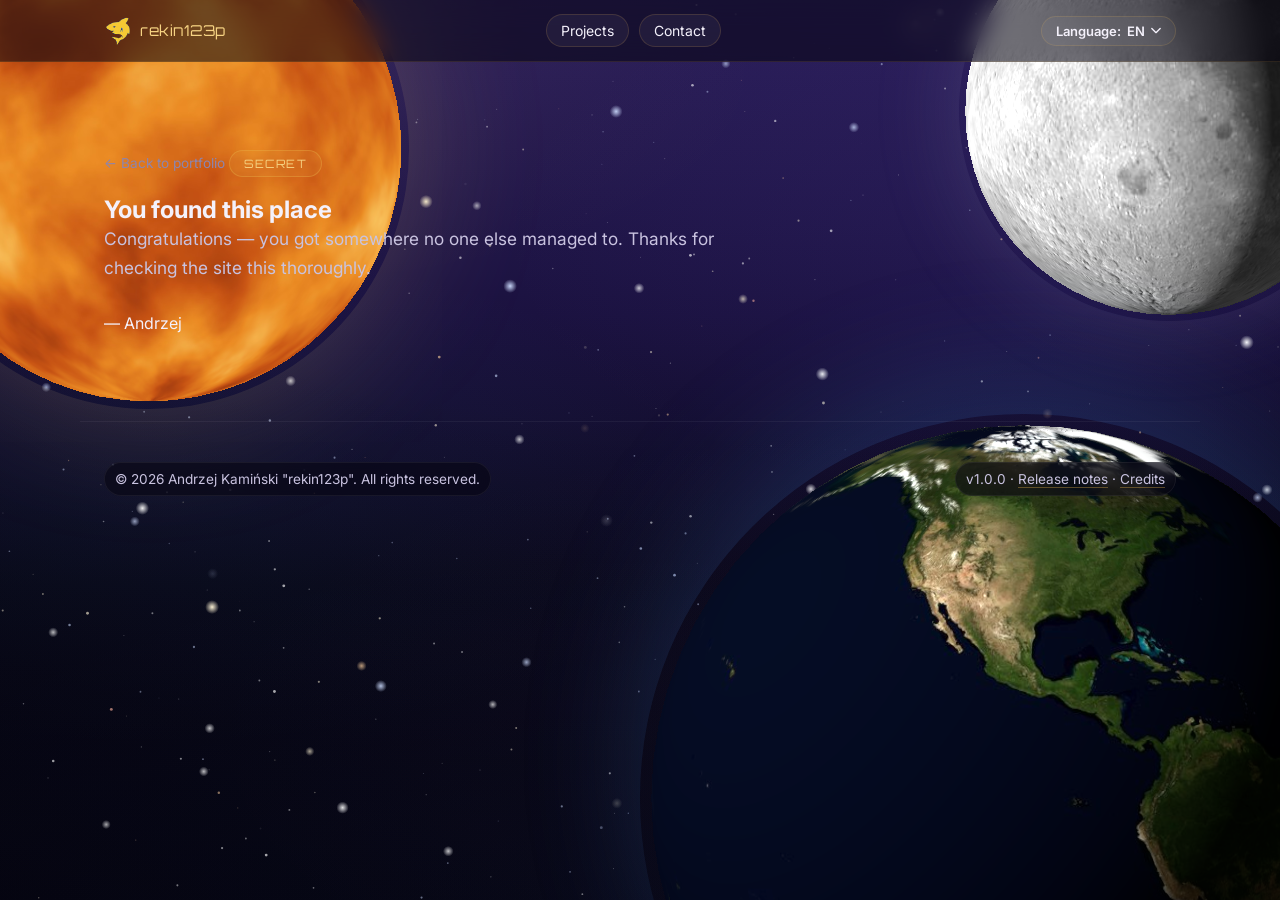
==== abyss.html @ ab38f577 "Initial commit: Portfolio v1.0.0" ====
<!DOCTYPE html>
<html lang="en">
<head>
    <meta charset="UTF-8" />
    <meta name="viewport" content="width=device-width, initial-scale=1" />
    <title>You Found It - Andrzej Kamiński</title>

    <meta name="robots" content="noindex, nofollow" />
    <meta name="theme-color" content="#0b0a1e" />

    <link rel="icon" href="icons/favicon-32.png" sizes="32x32" type="image/png" />
    <link rel="icon" href="icons/favicon-64.png" sizes="64x64" type="image/png" />
    <link rel="apple-touch-icon" href="icons/apple-touch-icon.png" />

    <link rel="preconnect" href="https://fonts.googleapis.com" />
    <link rel="preconnect" href="https://fonts.gstatic.com" crossorigin />
    <link href="https://fonts.googleapis.com/css2?family=Orbitron:wght@500;700;800&family=Rubik:wght@500;700;800&family=Inter:wght@400;500;600;700&display=swap" rel="stylesheet" />

    <link rel="stylesheet" href="css/style.css" />
</head>
<body data-lang="en">

<div class="cosmic-bg" aria-hidden="true">
    <div class="cosmic-nebula"></div>
    <div class="cosmic-vignette"></div>
    <canvas class="cosmic-stars cosmic-stars--far"></canvas>
    <canvas class="cosmic-stars cosmic-stars-twinkle--far"></canvas>
    <canvas class="cosmic-stars cosmic-stars--mid"></canvas>
    <canvas class="cosmic-stars cosmic-stars-twinkle--mid"></canvas>
    <canvas class="cosmic-stars cosmic-stars--near"></canvas>
    <canvas class="cosmic-stars cosmic-stars-twinkle--near"></canvas>
    <div class="cosmic-sun"><div class="cosmic-sun__disc"></div><canvas class="cosmic-sun__webgl"></canvas></div>
    <div class="cosmic-moon"><div class="cosmic-moon__disc"></div><canvas class="cosmic-moon__webgl"></canvas></div>
    <div class="cosmic-earth"><div class="cosmic-earth__disc"></div><canvas class="cosmic-earth__webgl"></canvas></div>
</div>

<header>
    <nav>
        <a href="index.html" class="brand"><img class="brand-icon" src="icons/brand-logo.png" alt="">rekin123p</a>
        <ul class="nav-links">
            <li><a href="index.html#projects" data-i18n="nav.projects">Projects</a></li>
            <li><a href="index.html#contact" data-i18n="nav.contact">Contact</a></li>
        </ul>
        <div class="lang-switch">
            <button id="langToggle" type="button" aria-haspopup="listbox" aria-expanded="false">
                <span data-i18n="nav.langLabel">Language:</span>
                <span id="langCurrent">EN</span>
                <svg class="lang-switch__caret" viewBox="0 0 12 8" aria-hidden="true">
                    <path d="M1 1l5 5 5-5" fill="none" stroke="currentColor" stroke-width="1.6" stroke-linecap="round" stroke-linejoin="round" />
                </svg>
            </button>
            <ul id="langMenu" class="lang-switch__menu" role="listbox" hidden></ul>
        </div>
    </nav>
</header>

<main>
    <section id="secret">
        <a href="index.html" class="back-link" data-i18n="secret.backLink">← Back to portfolio</a>

        <span class="section-tag" data-i18n="secret.tag">Secret</span>
        <h1 data-i18n="secret.heading">You found this place</h1>
        <p class="lede" data-i18n="secret.message">Congratulations — you got somewhere no one else managed to. Thanks for checking the site this thoroughly.</p>
        <p data-i18n="secret.signature">— Andrzej</p>
    </section>
</main>

<footer>
    <div class="footer-inner">
        <p>
            © <span id="year">2026</span> Andrzej Kamiński "rekin123p".
            <span data-i18n="footer.rights">All rights reserved.</span>
        </p>
        <p>
            <span class="footer-version">v1.0.0</span>
            ·
            <a href="changelog.html?project=site" data-i18n="footer.siteChangelog">Release notes</a>
            ·
            <a href="credits.html" data-i18n="footer.credits">Credits</a>
        </p>
    </div>
</footer>

<script src="js/app.js"></script>
<script type="module" src="js/cosmic-webgl.js"></script>
</body>
</html>
---- css/style.css ----
:root {
    --bg-0: #060512;
    --bg-1: #0b0a1e;
    --bg-2: #1b1240;
    --bg-3: #2c1f5c;

    --gold: #e8b64c;
    --gold-bright: #f6d383;
    --gold-dim: rgba(232, 182, 76, 0.35);

    --text-0: #f4f1fb;
    --text-1: #c9c3e0;
    --text-2: #8d85ad;

    --card-bg: rgba(255, 255, 255, 0.04);
    --card-border: rgba(232, 182, 76, 0.16);
    --card-border-hover: rgba(232, 182, 76, 0.45);

    --font-head: "Orbitron", "Rubik", sans-serif;
    --font-body: "Inter", -apple-system, BlinkMacSystemFont, "Segoe UI", sans-serif;

    color-scheme: dark;
}

* {
    box-sizing: border-box;
    margin: 0;
    padding: 0;
}

html {
    scroll-behavior: smooth;
}

body {
    position: relative;
    font-family: var(--font-body);
    color: var(--text-0);
    min-height: 100vh;
    -webkit-font-smoothing: antialiased;
    background: linear-gradient(180deg, var(--bg-3) 0%, var(--bg-2) 35%, var(--bg-1) 65%, var(--bg-0) 100%);
}

/* =========================================================
   Cosmic background (sun / moon / stars / earth)
   Full-page-height layer, positioned behind all content.
   ========================================================= */

.cosmic-bg {
    position: absolute;
    top: 0;
    left: 0;
    right: 0;
    bottom: 0;
    z-index: -1;
    overflow: hidden;
    pointer-events: none;
}

/* Nebula — soft, low-opacity colour washes behind the stars. Breaks up the
   flat two-tone gradient with a bit of depth/richness, loosely tied to the
   nearby bodies (a warm wash near the sun's corner, cool blue near earth). */
.cosmic-nebula {
    position: absolute;
    top: 0;
    left: 0;
    width: 100%;
    height: 100%;
    background-image: radial-gradient(
        ellipse 60% 35% at 18% 8%,
        rgba(232, 182, 76, 0.05),
        transparent 70%
    ), radial-gradient(ellipse 70% 45% at 88% 26%, rgba(94, 74, 200, 0.1), transparent 70%),
    radial-gradient(ellipse 65% 40% at 12% 55%, rgba(56, 140, 168, 0.07), transparent 70%),
    radial-gradient(ellipse 80% 50% at 72% 82%, rgba(150, 70, 150, 0.06), transparent 70%),
    radial-gradient(ellipse 90% 55% at 50% 100%, rgba(60, 100, 200, 0.08), transparent 70%);
}

/* Vignette — very subtle darkening toward the far edges, so the space
   around the lit corners/content reads as endless dark rather than a flat
   painted backdrop. */
.cosmic-vignette {
    position: absolute;
    top: 0;
    left: 0;
    width: 100%;
    height: 100%;
    background: radial-gradient(
        ellipse 90% 70% at 50% 15%,
        transparent 45%,
        rgba(2, 2, 10, 0.4) 100%
    );
}

/* Sun — peeks from the top-left corner of the whole page. Outer element
   handles position/size/glow + a slow float; the inner disc carries the
   texture and rotates on its own (so the two motions don't fight over the
   same `transform`). */
.cosmic-sun {
    position: absolute;
    --d: clamp(260px, 42vw, 520px);
    top: calc(var(--d) * -0.214);
    left: calc(var(--d) * -0.214);
    width: var(--d);
    height: var(--d);
    border-radius: 50%;
    box-shadow: 0 0 140px rgba(246, 211, 131, 0.22);
    animation: cosmic-float 7s ease-in-out infinite,
    sun-pulse 5s ease-in-out infinite;
    will-change: transform;
}

.cosmic-sun__disc {
    position: absolute;
    inset: 0;
    border-radius: 50%;
    background-image: url("../data/images/sun.png");
    background-size: cover;
    background-position: center;
}

.cosmic-sun__webgl {
    position: absolute;
    inset: 0;
    width: 100%;
    height: 100%;
    border-radius: 50%;
    display: none;
}

/* Moon — peeks from the top-right corner, plae * faint craters */
.cosmic-moon {
    position: absolute;
    --d: clamp(200px, 34vw, 420px);
    top: calc(var(--d) * -0.235);
    right: calc(var(--d) * -0.235);
    width: var(--d);
    height: var(--d);
    border-radius: 50%;
    box-shadow: 0 0 90px rgba(200, 200, 230, 0.15);
    animation: cosmic-float 9s ease-in-out infinite -2s;
    will-change: transform;
}

.cosmic-moon__disc {
    position: absolute;
    inset: 0;
    border-radius: 50%;
    background-image: url("../data/images/moon.png");
    background-size: cover;
    background-position: center;
}

.cosmic-moon__webgl {
    position: absolute;
    inset: 0;
    width: 100%;
    height: 100%;
    border-radius: 50%;
    display: none;
}

/* Earth — peeks from the very bottom of the whole page */
.cosmic-earth {
    position: absolute;
    --d: clamp(340px, 60vw, 780px);
    bottom: calc(var(--d) * -0.367);
    left: 50%;
    width: var(--d);
    height: var(--d);
    border-radius: 50%;
    box-shadow: 0 -40px 120px rgba(70, 130, 220, 0.22);
    animation: earth-float 8s ease-in-out infinite -3s;
    will-change: transform;
}

.cosmic-earth__disc {
    position: absolute;
    inset: 0;
    border-radius: 50%;
    background-image: url("../data/images/earth.png");
    background-size: cover;
    background-position: center;
}

.cosmic-earth__webgl {
    position: absolute;
    inset: 0;
    width: 100%;
    height: 100%;
    border-radius: 50%;
    display: none;
}

/* Real 3D rendering (js/cosmic-webgl.js) — added once WebGL is confirmed
   working, so the sphere gets a live, correctly-lit rotation instead of a
   flat spinning photo.  Falls back to the __disc images above whenever
   WebGL isn't available, fails to init, or loses its context later. */
html.cosmic-webgl-active .cosmic-sun__webgl,
html.cosmic-webgl-active .cosmic-moon__webgl,
html.cosmic-webgl-active .cosmic-earth__webgl {
    display: block;
}

html.cosmic-webgl-active .cosmic-sun__disc,
html.cosmic-webgl-active .cosmic-moon__disc,
html.cosmic-webgl-active .cosmic-earth__disc {
    display: none;
}

/* Shared idle-motion keyframes for the three bodies. Rotation is slow
   enough (minutes per revolution) that the baked-in lighting direction
   never visibly drifts out of sync during a normal visit. */
@keyframes cosmic-float {
    0%,
    100% {
        transform: translateY(0);
    }
    50% {
        transform: translateY(-9px);
    }
}

@keyframes earth-float {
    0%,
    100% {
        transform: translateX(-50%) translateY(0);
    }
    50% {
        transform: translateX(-50%) translateY(-11px);
    }
}

@keyframes cosmic-spin {
    from {
        transform: rotate(0deg);
    }
    to {
        transform: rotate(360deg);
    }
}

@keyframes sun-pulse {
    0%,
    100% {
        box-shadow: 0 0 140px rgba(246, 211, 131, 0.22);
    }
    50% {
        box-shadow: 0 0 170px rgba(246, 211, 131, 0.32);
    }
}

/* Stars — three parallax depth layers, each split into a static canvas
   (drawn once, most of the stars) and a twinkle canvas (the small animated
   subset, redrawn on an interval) so the recurring redraw only ever
   touches the few stars that actually change. Sizing/position: full page
   height, same as .cosmic-bg itself. Drawn/managed by js/app.js. */
.cosmic-stars {
    position: absolute;
    top: 0;
    left: 0;
    width: 100%;
    height: 100%;
    display: block;
    will-change: transform;
}

/* Where supported, the scroll-position transform itself runs natively on
   the compositor (no JS involved per frame at all) via a scroll-linked
   CSS animation — js/app.js only computes the --parallax-end endpoint.
   Browsers without support keep the JS/rAF fallback in app.js instead. */
@supports (animation-timeline: scroll()) {
    .cosmic-stars {
        animation-name: star-parallax;
        animation-timeline: scroll(root block);
        animation-fill-mode:both;
        animation-timing-function: linear;
    }

    @keyframes star-parallax {
        from {
            transform: translateY(0);
        }
        to {
            transform: translateY(var(--parallax-end, 0px));
        }
    }
}

/* Browsers without native scroll-linked animations use the JS/rAF fallback
   in app.js instead (see CSS_PARALLAX_SUPPORTED there). That fallback needs
   `position: fixed` here so it can move these canvases with one full,
   self-contained transform per frame (see updateStarParallax()) instead of
   layering a JS-computed delta on top of the browser's own native scroll —
   mixing those two was the cause of the one-frame "seam" on old Firefox,
   since the native part moved instantly with scroll while the JS part
   lagged by up to a frame behind it. */
@supports not (animation-timeline: scroll()) {
    .cosmic-stars {
        position: fixed;
    }
}

a {
    color: inherit;
    text-decoration: none;
}

img {
    max-width: 100%;
    display: block;
}

/* Header / nav */

header {
    position: sticky;
    top: 0;
    z-index: 50;
    backdrop-filter: blur(14px);
    background: rgba(6, 5, 18, 0.55);
    border-bottom: 1px solid rgba(232, 182, 76, 0.12);
}

header nav {
    display: flex;
    align-items: center;
    justify-content: space-between;
    gap: 20px;
    max-width: 1120px;
    margin: 0 auto;
    padding: 14px 24px;
    flex-wrap: wrap;
}

.brand {
    display: flex;
    align-items: center;
    gap: 8px;
    font-family: var(--font-head);
    font-size: 15px;
    letter-spacing: 0.5px;
    color: var(--gold-bright);
}

.brand-icon {
    width: 28px;
    height: 28px;
    border-radius: 8px;
    object-fit: cover;
    flex-shrink: 0;
}

.nav-links {
    display: flex;
    gap: 10px;
    list-style: none;
    font-size: 14px;
}

.nav-links a {
    display: inline-block;
    padding: 7px 14px;
    border-radius: 999px;
    color: var(--text-0);
    background: rgba(255, 255, 255, 0.05);
    border: 1px solid var(--card-border);
    transition: color 0.2s, border-color 0.2s, background 0.2s;
}
.nav-links a:hover {
    color: var(--gold-bright);
    border-color: var(--card-border-hover);
    background: rgba(255, 255, 255, 0.08);
}

.lang-switch {
    position: relative;
}

#langToggle {
    display: inline-flex;
    align-items: center;
    gap: 6px;
    background: rgba(255, 255, 255, 0.04);
    border: 1px solid var(--card-border);
    color: var(--text-0);
    border-radius: 999px;
    padding: 6px 14px;
    font-family: var(--font-body);
    font-size: 13px;
    font-weight: 600;
    cursor: pointer;
    transition: border-color 0.2s, color 0.2s, background 0.2s;
}
#langToggle:hover {
    border-color: var(--card-border-hover);
    color: var(--gold-bright);
    background: rgba(255, 255, 255, 0.06);
}

.lang-switch__caret {
    width: 10px;
    height: 10px;
    transition: transform 0.15s ease;
}

#langToggle[aria-expanded="true"] .lang-switch__caret {
    transform: rotate(180deg);
}

.lang-switch__menu {
    position: absolute;
    top: calc(100% + 8px);
    right: 0;
    min-width: 140px;
    list-style: none;
    background: var(--bg-1);
    border: 1px solid var(--card-border);
    border-radius: 12px;
    padding: 6px;
    box-shadow: 0 12px 30px rgba(2, 2, 10, 0.45);
    z-index: 60;
}

.lang-switch__menu button {
    display: block;
    width: 100%;
    text-align: left;
    background: none;
    border: none;
    color: var(--text-1);
    font-family: var(--font-body);
    font-size: 13px;
    padding: 8px 10px;
    border-radius: 8px;
    cursor: pointer;
    transition: background 0.15s, color 0.15s;
}

.lang-switch__menu button:hover,
.lang-switch__menu button[aria-selected="true"] {
    background: rgba(232, 182, 76, 0.1);
    color: var(--gold-bright);
}

/* Hero */

#hero {
    position: relative;
    max-width: 1120px;
    margin: 0 auto;
    padding: 96px 24px 64px;
    overflow: hidden;
}

.hero-badge {
    position: absolute;
    top: 28px;
    right: 24px;
    width: clamp(84px, 12vw, 140px);
    height: clamp(84px, 12vw, 140px);
    z-index: 2;
}

.hero-badge__webgl {
    display: block;
    width: 100%;
    height: 100%;
}

.hero-badge__fallback {
    display: none;
    width: 100%;
    height: 100%;
    object-fit: contain;
}

.hero-badge--fallback .hero-badge__webgl {
    display: none;
}

.hero-badge--fallback .hero-badge__fallback {
    display: block;
    animation: hero-badge-spin 6s linear infinite;
}

@keyframes hero-badge-spin {
    from { transform: perspective(600px) rotateY(0deg); }
    to   { transform: perspective(600px) rotateY(360deg); }
}

@media (prefers-reduced-motion: reduce) {
    .hero-badge--fallback .hero-badge__fallback {
        animation: none;
    }
}

.eyebrow {
    display:inline-flex;
    align-items: center;
    gap: 8px;
    font-size: 12.5px;
    letter-spacing: 1.2px;
    text-transform: uppercase;
    color: var(--gold-bright);
    background: rgba(6, 5, 18, 0.65);
    border: 1px solid var(--gold-dim);
    padding: 6px 14px;
    border-radius: 999px;
    margin-bottom: 22px;
}

.eyebrow a {
    text-decoration: underline;
    text-decoration-color: var(--gold-dim);
    text-underline-offset: 2px;
}
.eyebrow a:hover {
    text-decoration-color: currentColor;
}

#hero h1 {
    font-family: var(--font-head);
    font-size: clamp(2.4rem, 6vw, 4.4rem);
    line-height: 1.05;
    margin: 0 0 16px;
    color: var(--gold-bright);
}

#hero h1 small {
    display: block;
    font-family: var(--font-body);
    font-size: clamp(1rem, 2.4vw, 1.35rem);
    color: var(--text-1);
    font-weight: 400;
    margin-top: 10px;
}

.lede {
    max-width: 620px;
    color: var(--text-1);
    font-size: 1.08rem;
    line-height: 1.7;
    margin-bottom: 30px;
}

.quote-card {
    max-width: 520px;
    background: var(--card-bg);
    border: 1px solid var(--card-border);
    border-left: 3px solid var(--gold);
    border-radius: 12px;
    padding: 16px 20px;
    margin-bottom: 34px;
    font-style: italic;
    color: var(--text-1);
    font-size: 0.95rem;
    line-height: 1.6;
}

.quote-card cite {
    display: block;
    margin-top: 6px;
    color: var(--gold-bright);
    font-style: normal;
    font-weight: 600;
}

.hero-actions {
    display: flex;
    flex-wrap: wrap;
    gap: 14px;
}

.btn {
    display: inline-flex;
    align-items: center;
    gap: 8px;
    padding: 12px 22px;
    border-radius: 999px;
    font-size: 14px;
    font-weight: 600;
    cursor: pointer;
    border: 1px solid transparent;
    transition: transform 0.15s ease, box-shadow 0.15s ease, background 0.15s ease, border-color 0.15s ease;
    font-family: var(--font-body);
}

.btn:active { transform: translateY(1px); }

.btn:disabled {
    opacity: 0.5;
    cursor: default;
    box-shadow: none;
    transform: none;
}

.btn-primary {
    background: linear-gradient(135deg, var(--gold-bright), var(--gold));
    color: #241a05;
    box-shadow: 0 6px 24px rgba(232, 182, 76, 0.28);
}
.btn-primary:hover {
    box-shadow: 0 8px 30px rgba(232, 182, 76, 0.45);
    transform: translateY(-1px);
}

.btn-ghost {
    background: rgba(255, 255, 255, 0.03);
    border-color: var(--card-border);
    color: var(--text-0);
}
.btn-ghost:hover {
    border-color: var(--card-border-hover);
    background: rgba(255, 255, 255, 0.06);
}

/* Section defaults (shared by about / skills / projects / contact) */

section {
    max-width: 1120px;
    margin: 0 auto;
    padding: 88px 24px;
}

section h2 {
    font-family: var(--font-head);
    font-size: clamp(1.6rem, 3.4vw, 2.2rem);
    color: var(--text-0);
    margin-bottom: 28px;
}

/* About */

#about p {
    color: var(--text-1);
    line-height: 1.85;
    font-size: 1.02rem;
    max-width: 720px;
    margin-bottom: 18px;
}

#about strong {
    color: var(--gold-bright);
    font-weight: 600;
}

.stat-row {
    display: flex;
    flex-wrap: wrap;
    gap: 10px;
    list-style: none;
    margin-top: 22px;
}

.stat-chip {
    background: var(--card-bg);
    border: 1px solid var(--card-border);
    border-radius: 999px;
    padding: 8px 16px;
    font-size: 13px;
    color: var(--text-1);
}

/* Skills */

.skills-grid {
    display: grid;
    grid-template-columns: repeat(auto-fit, minmax(230px, 1fr));
    gap: 20px;
}

.skill-card {
    background: var(--card-bg);
    border: 1px solid var(--card-border);
    border-radius: 18px;
    padding: 26px;
    transition: transform 0.2s, border-color 0.2s, box-shadow 0.2s;
}

.skill-card:hover {
    transform: translateY(-4px);
    border-color: var(--card-border-hover);
    box-shadow: 0 0 40px rgba(108, 79, 214, 0.2);
}

.skill-card h3 {
    font-family: var(--font-head);
    font-size: 15px;
    color: var(--text-0);
    margin-bottom: 10px;
}

.skill-card p {
    color: var(--text-2);
    font-size: 0.9rem;
    line-height: 1.6;
}

.skill-card a {
    display: inline-block;
    margin-top: 14px;
}

.skill-card em {
    color: var(--text-2);
    opacity: 0.8;
}

/* Projects */

.projects-grid {
    display: flex;
    flex-wrap: wrap;
    gap: 24px;
}

.project-card {
    background: linear-gradient(160deg, rgba(108, 79, 214, 0.08), rgba(255, 255, 255, 0.02));
    border: 1px solid var(--card-border);
    border-radius: 18px;
    padding: 28px;
    flex: 1 1 calc((100% - 48px) / 3); /* 48px = 2 gaps × 24px; update if gap changes */
    min-width: 280px;
    display: flex;
    flex-direction: column;
    gap: 14px;
    transition: transform 0.2s, border-color 0.2s, box-shadow 0.2s;
}

.project-card:hover {
    transform: translateY(-4px);
    border-color: var(--card-border-hover);
    box-shadow: 0 0 40px rgba(108, 79, 214, 0.2);
}

.project-card h3 {
    font-family: var(--font-head);
    font-size: 17px;
    color: var(--gold-bright);
}

.project-card p {
    color: var(--text-1);
    font-size: 0.92rem;
    line-height: 1.65;
}

.project-card .credit {
    color: var(--text-2);
    font-size: 0.85rem;
}

.project-card .credit a {
    color: var(--gold-bright);
    text-decoration: underline;
    text-decoration-color: var(--gold-dim);
    text-underline-offset: 3px;
}
.project-card .credit a:hover {
    text-decoration-color: var(--gold-bright);
}

.tag-row {
    display: flex;
    flex-wrap: wrap;
    gap: 8px;
    list-style: none;
}

.tag {
    font-size: 11.5px;
    padding: 4px 10px;
    border-radius: 999px;
    background: rgba(232, 182, 76, 0.1);
    border: 1px solid var(--gold-dim);
    color: var(--gold-bright);
}

.status-note {
    font-size: 12px;
    color: var(--text-2);
    margin-top: auto;
}

/* Pricing */

.currency-switch {
    display: flex;
    flex-wrap: wrap;
    gap: 8px;
    margin-bottom: 28px;
}

.currency-btn {
    font-family: var(--font-body);
    font-size: 13px;
    font-weight: 600;
    color: var(--text-1);
    background: transparent;
    border: 1px solid var(--card-border);
    border-radius: 999px;
    padding: 8px 18px;
    cursor: pointer;
    transition: border-color 0.2s, color 0.2s, background 0.2s;
}

.currency-btn:hover:not(:disabled) {
    border-color: var(--card-border-hover);
    color: var(--gold-bright);
}

.currency-btn.is-active {
    background: var(--gold-dim);
    border-color: var(--card-border-hover);
    color: var(--gold-bright);
}

.pricing-grid {
    display: grid;
    grid-template-columns: repeat(auto-fit, minmax(240px, 1fr));
    gap: 24px;
    margin-bottom: 28px;
}

.pricing-card {
    background: linear-gradient(160deg, rgba(108, 79, 214, 0.08), rgba(255, 255, 255, 0.02));
    border: 1px solid var(--card-border);
    border-radius: 18px;
    padding: 28px;
    display: flex;
    flex-direction: column;
    gap: 10px;
    transition: transform 0.2s, border-color 0.2s, box-shadow 0.2s;
}

.pricing-card:hover {
    transform: translateY(-4px);
    border-color: var(--card-border-hover);
    box-shadow: 0 0 40px rgba(108, 79, 214, 0.2);
}

.pricing-card h3 {
    font-family: var(--font-head);
    font-size: 17px;
    color: var(--gold-bright);
}

.pricing-card__range {
    font-family: var(--font-head);
    font-size: clamp(1.3rem, 3vw, 1.6rem);
    color: var(--text-0);
}

.pricing-card__range .price-currency {
    font-size: 0.6em;
    color: var(--text-2);
    margin-left: 4px;
}

.pricing-card p {
    color: var(--text-1);
    font-size: 0.92rem;
    line-height: 1.65;
}

.pricing-card .tag-row {
    margin-top: auto;
    padding-top: 6px;
}

.pricing-updated {
    color: var(--text-2);
    font-size: 12px;
    margin-top: 4px;
}

/* Pricing — "Advanced" tier: a second, more built-out row below the simple
   per-item pricing grid, for fully custom website builds. */

.pricing-tier {
    margin-top: 36px;
    padding-top: 32px;
    border-top: 1px solid var(--card-border);
}

.pricing-tier__heading {
    font-family: var(--font-head);
    font-size: clamp(1.2rem, 2.6vw, 1.5rem);
    color: var(--gold-bright);
    margin-bottom: 10px;
}

.pricing-tier__lede {
    color: var(--text-1);
    font-size: 0.95rem;
    line-height: 1.65;
    max-width: 640px;
    margin-bottom: 22px;
}

.pricing-extras {
    list-style: none;
    display: flex;
    flex-direction: column;
    gap: 8px;
    margin-top: auto;
    padding-top: 6px;
}

.pricing-extras li {
    position: relative;
    padding-left: 16px;
    color: var(--text-2);
    font-size: 0.85rem;
    line-height: 1.55;
}

.pricing-extras li::before {
    content: "";
    position: absolute;
    left: 0;
    top: 0.55rem;
    width: 5px;
    height: 5px;
    border-radius: 50%;
    background: var(--gold-dim);
}

.pricing-disclaimer {
    color: var(--text-2);
    font-size: 0.85rem;
    line-height: 1.65;
    max-width: 680px;
    margin-top: 18px;
    padding-top: 18px;
    border-top: 1px solid var(--card-border);
}

/* Contact */

#contact > p {
    color: var(--text-1);
    font-size: 1rem;
    margin-bottom: 32px;
}

.contact-grid {
    display: grid;
    grid-template-columns: repeat(auto-fit, minmax(220px, 1fr));
    gap: 20px;
    margin-bottom:36px;
}

.contact-item {
    background: var(--card-bg);
    border: 1px solid var(--card-border);
    border-radius: 16px;
    padding: 22px 24px;
    display: flex;
    align-items: center;
    gap: 12px;
    flex-wrap: wrap;
}

.contact-item h3 {
    font-family: var(--font-head);
    font-size: 11px;
    letter-spacing: 1px;
    text-transform: uppercase;
    color: var(--text-2);
    flex-basis: 100%;
}

.contact-item a,
.contact-item span { color: var(--text-0); font-size: 1rem; }
.contact-item a:hover { color: var(--gold-bright); }

.copy-btn {
    background: rgba(255, 255, 255, 0.05);
    border: 1px solid var(--card-border);
    color: var(--text-1);
    border-radius: 999px;
    padding: 5px 14px;
    font-size: 12px;
    font-family: var(--font-body);
    cursor: pointer;
    transition: border-color 0.2s, color 0.2s, background 0.2s;
}
.copy-btn:hover {
    border-color: var(--card-border-hover);
    color: var(--gold-bright);
    background: rgba(255, 255, 255, 0.08);
}

.social-list {
    list-style: none;
    display: flex;
    flex-direction: column;
    gap: 8px;
    max-width: 360px;
}

.social-list a {
    display: block;
    padding: 10px 16px;
    border-radius: 10px;
    color: var(--text-1);
    font-size: 14px;
    border: 1px solid transparent;
    transition: all 0.15s;
}
.social-list a:hover {
    background: rgba(255, 255, 255, 0.04);
    border-color: var(--card-border-hover);
    color: var(--gold-bright);
}

/* Footer */

footer {
    max-width: 1120px;
    margin: 0 auto;
    padding: 40px 24px 60px;
    border-top: 1px solid rgba(255, 255, 255, 0.05);
}

.footer-inner {
    display: flex;
    flex-wrap: wrap;
    justify-content: center;
    align-items: center;
    gap: 12px;
}

@media (min-width: 560px) {
    .footer-inner {
        justify-content: space-between;
    }
}

footer p {
    display: inline-block;
    color: var(--text-1);
    font-size: 0.85rem;
    background: rgba(6, 5, 18, 0.55);
    backdrop-filter: blur(10px);
    padding: 8px 10px;
    border-radius: 999px;
    border: 1px solid rgba(255, 255, 255, 0.06);
}

footer p a {
    color: var(--text-1);
    text-decoration: underline;
    text-decoration-color: var(--gold-dim);
    text-underline-offset: 3px;
}

footer p a:hover {
    color: var(--gold-bright);
}

/* Changelog page */

.back-link {
    display: inline-flex;
    align-items: center;
    gap: 6px;
    color: var(--text-2);
    font-size: 0.85rem;
    margin-bottom: 24px;
    transition: color 0.15s;
}

.back-link:hover {
    color: var(--gold-bright);
}

.section-tag {
    display: inline-block;
    font-family: var(--font-head);
    font-size: 11.5px;
    letter-spacing: 1.5px;
    text-transform: uppercase;
    color: var(--gold-bright);
    background: rgba(232, 182, 76, 0.1);
    border: 1px solid var(--gold-dim);
    border-radius: 999px;
    padding: 5px 14px;
    margin-bottom: 14px;
}

#changelog h1 {
    font-family: var(--font-head);
    font-size: clamp(1.8rem, 4vw, 2.6rem);
    color: var(--text-0);
    margin-bottom: 40px;
}

#changelog h1 #projectName {
    color: var(--gold-bright);
}

.changelog-list {
    display: flex;
    flex-direction: column;
    gap: 20px;
}

.changelog-entry {
    background: linear-gradient(160deg, rgba(108, 79, 214, 0.16), rgba(10, 8, 20, 0.55));
    border: 1px solid var(--card-border);
    border-radius: 18px;
    padding: 24px 28px;
}

.changelog-entry h2 {
    display: flex;
    align-items: baseline;
    flex-wrap: wrap;
    gap: 10px 14px;
    font-family: var(--font-head);
    font-size: 25px;
    margin-bottom: 14px;
}

.changelog-version {
    color: var(--gold-bright);
}

.changelog-date {
    font-family: var(--font-body);
    font-weight: 400;
    font-size: 0.82rem;
    color: var(--text-2);
}

.changelog-category {
    font-family: var(--font-head);
    font-size: 15px;
    letter-spacing: 0.6px;
    text-transform: uppercase;
    color: var(--gold-bright);
    margin-top: 22px;
    margin-bottom: 10px;
}

.changelog-category:first-of-type {
    margin-top: 0;
}

.changelog-changes {
    list-style: none;
    display: flex;
    flex-direction: column;
    gap: 8px;
}

.changelog-changes li {
    position: relative;
    padding-left: 18px;
    color: var(--text-1);
    font-size: 0.92rem;
    line-height: 1.6;
}

.changelog-changes li::before {
    content: "";
    position: absolute;
    left: 0;
    top: 0.65rem;
    width: 6px;
    height: 6px;
    border-radius: 50%;
    background: var(--gold);
}

.changelog-note {
    text-align: center;
    color: var(--text-2);
    font-size: 0.9rem;
    padding: 40px 0;
}

/* Projects — "Digital Business Card" card's own CTA link */

.project-card__cta {
    align-self: flex-start;
    margin-top: auto;
    padding-top: 4px;
    color: var(--gold-bright);
    font-size: 0.88rem;
    font-weight: 600;
}
.project-card__cta:hover {
    text-decoration: underline;
    text-decoration-color: var(--gold-dim);
}

/* Contact — button that open the business card modal */

.business-card-trigger {
    margin-top: 28px;
}

/* Business card modal + assembly animation */

.card-modal {
    position: fixed;
    inset: 0;
    z-index: 100;
    display: flex;
    align-items: center;
    justify-content: center;
    padding: 24px;
}
.card-modal[hidden] {
    display: none;
}

.card-modal__backdrop {
    position: absolute;
    inset: 0;
    background: rgba(6, 5, 18, 0.8);
    backdrop-filter: blur(4px);
}

.card-modal__panel {
    position: relative;
    z-index: 1;
    display: flex;
    flex-direction: column;
    align-items: center;
    gap: 26px;
    width: 100%;
    max-width: 480px;
}

.card-modal__close {
    position: absolute;
    top: -44px;
    right: 0;
    background: none;
    border: none;
    color: var(--text-0);
    font-size: 30px;
    line-height: 1;
    cursor: pointer;
    padding: 6px;
}
.card-modal__close:hover {
    color: var(--gold-bright);
}

.biz-card {
    position: relative;
    width: 100%;
    aspect-ratio: 7 / 4;
    border-radius: 18px;
}

.biz-card__piece {
    opacity: 0;
    transition: transform 0.7s cubic-bezier(0.2, 0.8, 0.2, 1), opacity 0.7s ease;
}

/* Each piece starts off-screen-ish in its own direction; .is-assembling
   (toggled by js/app.js when the modal opens) clears every transform back
   to rest at the same time, staggered per piece via transition-delay below
   — that stagger, not the start position, is what makes it read as
   "assembling" rather than a single fade-in. */
.biz-card__bg {
    position: absolute;
    inset: 0;
    background: linear-gradient(135deg, var(--bg-3), var(--bg-1));
    border: 1px solid var(--card-border);
    border-radius: 18px;
    transform: scale(0.55);
}

.biz-card__logo {
    position: absolute;
    top: 6%;
    left: 6%;
    width: 15%;
    aspect-ratio: 1;
    object-fit: contain;
    transform: translate(-140px, -90px) rotate(-35deg);
}

.biz-card__name {
    position: absolute;
    top: 6%;
    right: 6%;
    text-align: right;
    transform: translate(150px, -70px);
}
.biz-card__fullname {
    display: block;
    font-family: var(--font-head);
    color: var(--gold-bright);
    font-size: clamp(1rem, 3.4vw, 1.35rem);
}
.biz-card__handle {
    display: block;
    font-family: var(--font-body);
    font-size: 0.8rem;
    color: var(--text-1);
    margin-top: 2px;
}

.biz-card__contact {
    position: absolute;
    left: 6%;
    bottom: 22%;
    display: flex;
    flex-direction: column;
    gap: 4px;
    font-size: clamp(0.72rem, 2vw, 0.86rem);
    color: var(--text-1);
    transform: translate(-110px, 70px);
}

.biz-card__tags {
    position: absolute;
    left: 6%;
    right: 6%;
    bottom: 6%;
    display: flex;
    flex-wrap: wrap;
    gap: 6px;
    list-style: none;
    transform: translateY(90px);
}
.biz-card__tags li {
    font-size: clamp(0.6rem, 1.6vw, 0.7rem);
    padding: 3px 9px;
    border-radius: 999px;
    background: rgba(232, 182, 76, 0.1);
    border: 1px solid var(--gold-dim);
    color: var(--gold-bright);
}

.biz-card.is-assembling .biz-card__piece {
    opacity: 1;
    transform: none;
}
.biz-card.is-assembling .biz-card__bg { transition-delay: 0s; }
.biz-card.is-assembling .biz-card__logo { transition-delay: 0.15s; }
.biz-card.is-assembling .biz-card__name { transition-delay: 0.3s; }
.biz-card.is-assembling .biz-card__contact { transition-delay: 0.45s; }
.biz-card.is-assembling .biz-card__tags { transition-delay: 0.6s; }

.card-modal__download {
    opacity: 0;
    transform: translateY(-14px);
    transition: opacity 0.4s ease, transform 0.4s ease;
    pointer-events: none;
}
.card-modal__download.visible {
    opacity: 1;
    transform: translateY(0);
    pointer-events: auto;
}
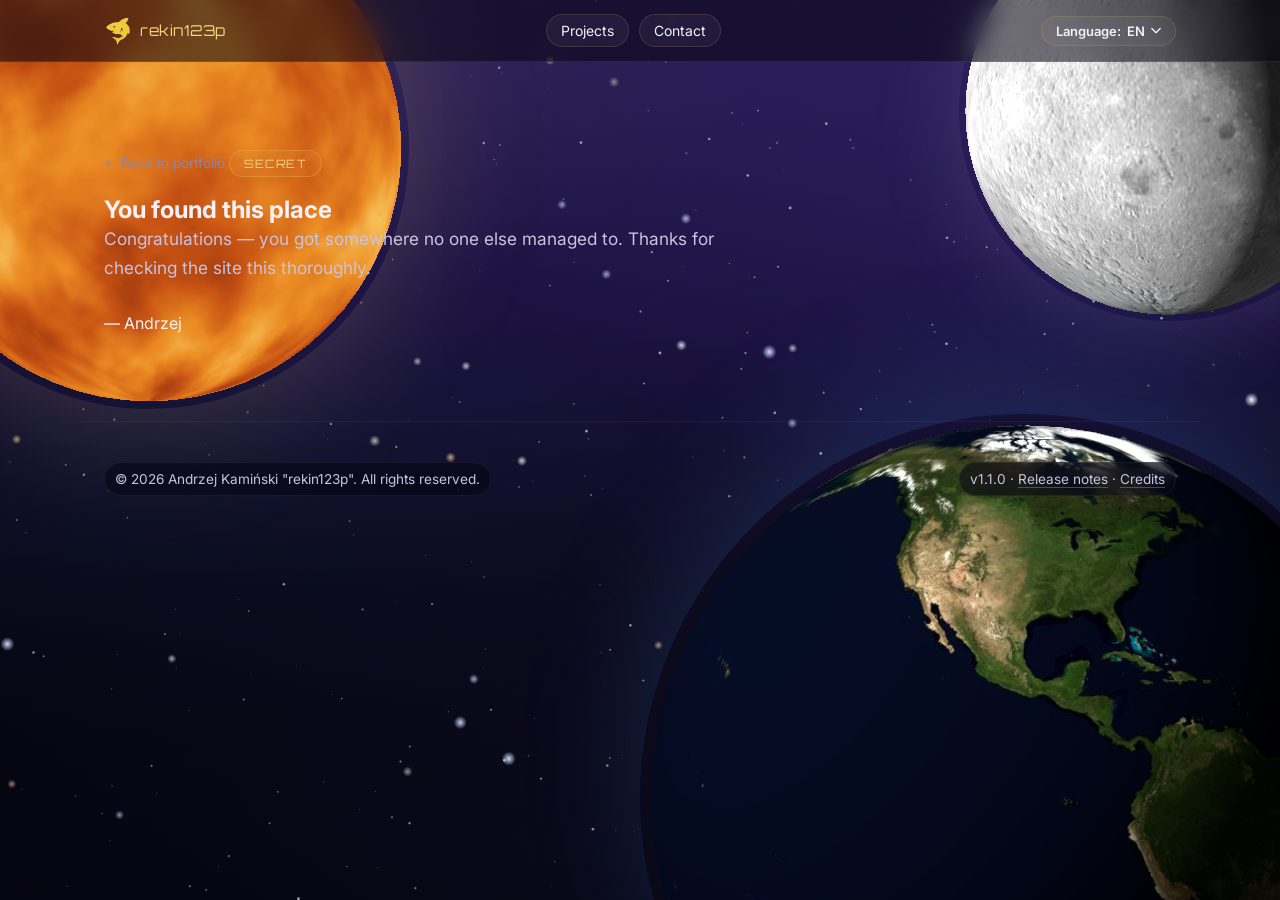
==== commit 2b39eb41: "v1.1.0: version dropdown+search, clock sync, currency-rate cron fix, auto footer version" ====
--- a/abyss.html
+++ b/abyss.html
@@ -72,7 +72,7 @@
             <span data-i18n="footer.rights">All rights reserved.</span>
         </p>
         <p>
-            <span class="footer-version">v1.0.0</span>
+            <span class="footer-version">v—</span>
             ·
             <a href="changelog.html?project=site" data-i18n="footer.siteChangelog">Release notes</a>
             ·
--- a/css/style.css
+++ b/css/style.css
@@ -443,6 +443,108 @@
     color: var(--gold-bright);
 }
 
+.version-switch {
+    position: relative;
+    display: inline-flex;
+    margin-bottom: 32px;
+}
+
+#versionToggle {
+    display: inline-flex;
+    align-items: center;
+    gap: 6px;
+    background: rgba(255, 255, 255, 0.04);
+    border: 1px solid var(--card-border);
+    color: var(--text-0);
+    border-radius: 999px;
+    padding: 6px 14px;
+    font-family: var(--font-body);
+    font-size: 13px;
+    font-weight: 600;
+    cursor: pointer;
+    transition: border-color 0.2s, color 0.2s, background 0.2s;
+}
+#versionToggle:hover {
+    border-color: var(--card-border-hover);
+    color: var(--gold-bright);
+    background: rgba(255, 255, 255, 0.06);
+}
+
+.version-switch__caret {
+    width: 10px;
+    height: 10px;
+    transition: transform 0.15s ease;
+}
+
+#versionToggle[aria-expanded="true"] .version-switch__caret {
+    transform: rotate(180deg);
+}
+
+.version-switch__menu {
+    position: absolute;
+    top: calc(100% + 8px);
+    left: 0;
+    min-width: 220px;
+    background: var(--bg-1);
+    border: 1px solid var(--card-border);
+    border-radius: 12px;
+    padding: 10px;
+    box-shadow: 0 12px 30px rgba(2, 2, 10, 0.45);
+    z-index: 60;
+}
+
+.version-switch__search {
+    display: block;
+    width: 100%;
+    box-sizing: border-box;
+    background: rgba(255, 255, 255, 0.04);
+    border: 1px solid var(--card-border);
+    color: var(--text-0);
+    border-radius: 8px;
+    padding: 8px 10px;
+    font-family: var(--font-body);
+    font-size: 13px;
+    margin-bottom: 8px;
+}
+
+.version-switch__search:focus {
+    outline: none;
+    border-color: var(--gold-dim);
+}
+
+.version-switch__list {
+    list-style: none;
+    max-height: 220px;
+    overflow-y: auto;
+}
+
+.version-switch__list button {
+    display: block;
+    width: 100%;
+    text-align: left;
+    background: none;
+    border: none;
+    color: var(--text-1);
+    font-family: var(--font-body);
+    font-size: 13px;
+    padding: 8px 10px;
+    border-radius: 8px;
+    cursor: pointer;
+    transition: background 0.15s, color 0.15s;
+}
+
+.version-switch__list button:hover,
+.version-switch__list button[aria-selected="true"] {
+    background: rgba(232, 182, 76, 0.1);
+    color: var(--gold-bright);
+}
+
+.version-switch__empty {
+    color: var(--text-2);
+    font-size: 12.5px;
+    padding: 8px 10px 4px;
+}
+
 /* Hero */
 
 #hero {
@@ -1095,7 +1197,7 @@
     font-family: var(--font-head);
     font-size: clamp(1.8rem, 4vw, 2.6rem);
     color: var(--text-0);
-    margin-bottom: 40px;
+    margin-bottom: 20px;
 }
 
 #changelog h1 #projectName {
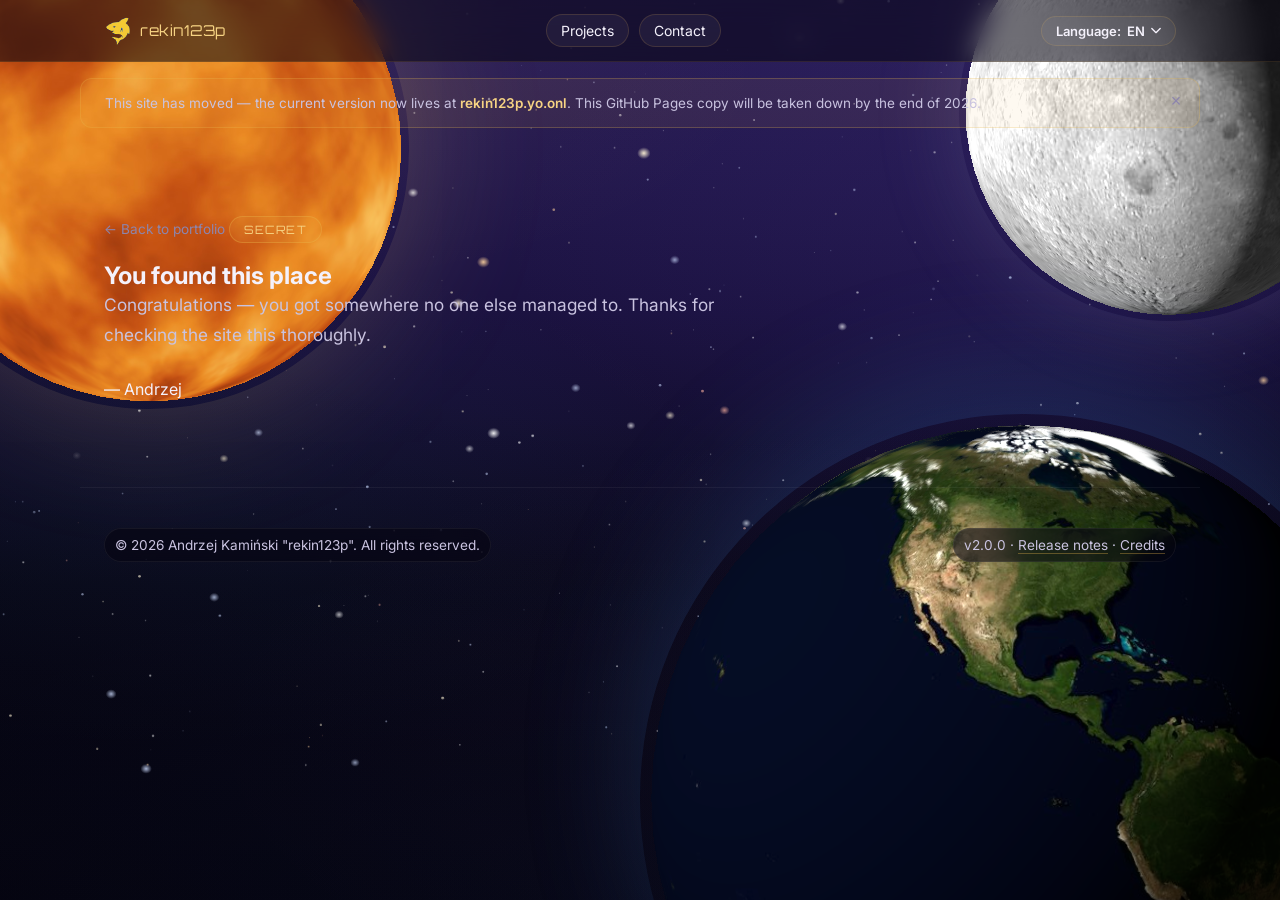
==== commit ff1bbfe2: "Major update 2.0.0: The end of GitHub Pages version, new domain available" ====
--- a/abyss.html
+++ b/abyss.html
@@ -54,6 +54,11 @@
     </nav>
 </header>
 
+<div id="migrationBanner" class="migration-banner" role="note">
+    <p data-i18n="migration.bannerText">This site has moved — the current version now lives at <a href="https://rekin123p.yo.onl" target="_blank" rel="noopener">rekin123p.yo.onl</a>. This GitHub Pages copy will be taken down by the end of 2026.</p>
+    <button type="button" id="migrationBannerClose" class="migration-banner__close" aria-label="Close">×</button>
+</div>
+
 <main>
     <section id="secret">
         <a href="index.html" class="back-link" data-i18n="secret.backLink">← Back to portfolio</a>
--- a/css/style.css
+++ b/css/style.css
@@ -12,7 +12,7 @@
     --text-1: #c9c3e0;
     --text-2: #8d85ad;
 
-    --card-bg: rgba(255, 255, 255, 0.04);
+    --card-bg: rgba(0, 0, 0, 0.25);
     --card-border: rgba(232, 182, 76, 0.16);
     --card-border-hover: rgba(232, 182, 76, 0.45);
 
@@ -256,49 +256,12 @@
    touches the few stars that actually change. Sizing/position: full page
    height, same as .cosmic-bg itself. Drawn/managed by js/app.js. */
 .cosmic-stars {
-    position: absolute;
+    position: fixed;
     top: 0;
     left: 0;
     width: 100%;
     height: 100%;
     display: block;
-    will-change: transform;
-}
-
-/* Where supported, the scroll-position transform itself runs natively on
-   the compositor (no JS involved per frame at all) via a scroll-linked
-   CSS animation — js/app.js only computes the --parallax-end endpoint.
-   Browsers without support keep the JS/rAF fallback in app.js instead. */
-@supports (animation-timeline: scroll()) {
-    .cosmic-stars {
-        animation-name: star-parallax;
-        animation-timeline: scroll(root block);
-        animation-fill-mode:both;
-        animation-timing-function: linear;
-    }
-
-    @keyframes star-parallax {
-        from {
-            transform: translateY(0);
-        }
-        to {
-            transform: translateY(var(--parallax-end, 0px));
-        }
-    }
-}
-
-/* Browsers without native scroll-linked animations use the JS/rAF fallback
-   in app.js instead (see CSS_PARALLAX_SUPPORTED there). That fallback needs
-   `position: fixed` here so it can move these canvases with one full,
-   self-contained transform per frame (see updateStarParallax()) instead of
-   layering a JS-computed delta on top of the browser's own native scroll —
-   mixing those two was the cause of the one-frame "seam" on old Firefox,
-   since the native part moved instantly with scroll while the JS part
-   lagged by up to a frame behind it. */
-@supports not (animation-timeline: scroll()) {
-    .cosmic-stars {
-        position: fixed;
-    }
 }
 
 a {
@@ -312,6 +275,10 @@
 }
 
 /* Header / nav */
+
+html {
+    scroll-padding-top: calc(var(--header-height, 90px) + 12px);
+}
 
 header {
     position: sticky;
@@ -543,6 +510,53 @@
     color: var(--text-2);
     font-size: 12.5px;
     padding: 8px 10px 4px;
+}
+
+.migration-banner {
+    position: relative;
+    max-width: 1120px;
+    margin: 16px auto 0;
+    padding: 14px 44px 14px 24px;
+    background: rgba(232, 182, 76, 0.08);
+    border: 1px solid rgba(232, 182, 76, 0.25);
+    border-radius: 12px;
+}
+
+.migration-banner p {
+    margin: 0;
+    font-family: var(--font-body);
+    font-size: 13.5px;
+    line-height: 1.5;
+    color: var(--text-1);
+}
+
+.migration-banner a {
+    color: var(--gold-bright);
+    font-weight: 600;
+}
+
+.migration-banner__close {
+    position: absolute;
+    top: 9px;
+    right: 10px;
+    width: 26px;
+    height: 26px;
+    display: inline-flex;
+    align-items: center;
+    justify-content: center;
+    background: transparent;
+    border: none;
+    color: var(--text-2);
+    font-size: 18px;
+    line-height: 1;
+    cursor: pointer;
+    border-radius: 6px;
+    transition: color 0.2s, background 0.2s;
+}
+
+.migration-banner__close:hover {
+    color: var(--gold-bright);
+    background: rgba(255, 255, 255, 0.08);
 }
 
 /* Hero */
@@ -773,7 +787,7 @@
 }
 
 .skill-card {
-    background: var(--card-bg);
+    background: linear-gradient(160deg, rgba(108, 79, 214, 0.10), rgba(0, 0, 0, 0.25));
     border: 1px solid var(--card-border);
     border-radius: 18px;
     padding: 26px;
@@ -818,7 +832,7 @@
 }
 
 .project-card {
-    background: linear-gradient(160deg, rgba(108, 79, 214, 0.08), rgba(255, 255, 255, 0.02));
+    background: linear-gradient(160deg, rgba(108, 79, 214, 0.10), rgba(0, 0, 0, 0.25));
     border: 1px solid var(--card-border);
     border-radius: 18px;
     padding: 28px;
@@ -888,34 +902,105 @@
 /* Pricing */
 
 .currency-switch {
-    display: flex;
-    flex-wrap: wrap;
-    gap: 8px;
+    position: relative;
+    display: inline-flex;
     margin-bottom: 28px;
 }
 
-.currency-btn {
+#currencyToggle {
+    display: inline-flex;
+    align-items: center;
+    gap: 6px;
+    background: rgba(255, 255, 255, 0.04);
+    border: 1px solid var(--card-border);
+    color: var(--text-0);
+    border-radius: 999px;
+    padding: 6px 14px;
     font-family: var(--font-body);
     font-size: 13px;
     font-weight: 600;
-    color: var(--text-1);
-    background: transparent;
-    border: 1px solid var(--card-border);
-    border-radius: 999px;
-    padding: 8px 18px;
     cursor: pointer;
     transition: border-color 0.2s, color 0.2s, background 0.2s;
 }
-
-.currency-btn:hover:not(:disabled) {
+#currencyToggle:hover {
     border-color: var(--card-border-hover);
     color: var(--gold-bright);
-}
-
-.currency-btn.is-active {
-    background: var(--gold-dim);
-    border-color: var(--card-border-hover);
-    color: var(--gold-bright);
+    background: rgba(255, 255, 255, 0.06);
+}
+
+.currency-switch__caret {
+    width: 10px;
+    height: 10px;
+    transition: transform 0.15s ease;
+}
+
+#currencyToggle[aria-expanded="true"] .currency-switch__caret {
+    transform: rotate(180deg);
+}
+
+.currency-switch__menu {
+    position: absolute;
+    top: calc(100% + 8px);
+    left: 0;
+    min-width: 220px;
+    background: var(--bg-1);
+    border: 1px solid var(--card-border);
+    border-radius: 12px;
+    padding: 10px;
+    box-shadow: 0 12px 30px rgba(2, 2, 10, 0.45);
+    z-index: 60;
+}
+
+.currency-switch__search {
+    display: block;
+    width: 100%;
+    box-sizing: border-box;
+    background: rgba(255, 255, 255, 0.04);
+    border: 1px solid var(--card-border);
+    color: var(--text-0);
+    border-radius: 8px;
+    padding: 8px 10px;
+    font-family: var(--font-body);
+    font-size: 13px;
+    margin-bottom: 8px;
+}
+
+.currency-switch__search:focus {
+    outline: none;
+    border-color: var(--gold-dim);
+}
+
+.currency-switch__list {
+    list-style: none;
+    max-height: 220px;
+    overflow-y: auto;
+}
+
+.currency-switch__list button {
+    display: block;
+    width: 100%;
+    text-align: left;
+    background: none;
+    border: none;
+    color: var(--text-1);
+    font-family: var(--font-body);
+    font-size: 13px;
+    padding: 8px 10px;
+    border-radius: 8px;
+    cursor: pointer;
+    transition: background 0.15s, color 0.15s;
+}
+
+.currency-switch__list button:hover,
+.currency-switch__list button[aria-selected="true"] {
+    background: rgba(232, 182, 76, 0.1);
+    color: var(--gold-bright);
+}
+
+.currency-switch__empty {
+    color: var(--text-2);
+    font-size: 12.5px;
+    padding: 8px 10px 4px;
 }
 
 .pricing-grid {
@@ -926,7 +1011,7 @@
 }
 
 .pricing-card {
-    background: linear-gradient(160deg, rgba(108, 79, 214, 0.08), rgba(255, 255, 255, 0.02));
+    background: linear-gradient(160deg, rgba(108, 79, 214, 0.10), rgba(0, 0, 0, 0.25));
     border: 1px solid var(--card-border);
     border-radius: 18px;
     padding: 28px;
@@ -969,6 +1054,14 @@
 .pricing-card .tag-row {
     margin-top: auto;
     padding-top: 6px;
+}
+
+.pricing-motto {
+    color: var(--text-2);
+    font-size: 0.85rem;
+    font-style: italic;
+    margin-top: -14px;
+    margin-bottom: 28px;
 }
 
 .pricing-updated {
@@ -1049,13 +1142,14 @@
 
 .contact-grid {
     display: grid;
-    grid-template-columns: repeat(auto-fit, minmax(220px, 1fr));
+    grid-template-columns: repeat(auto-fit, minmax(280px, 1fr));
     gap: 20px;
     margin-bottom:36px;
+    align-items: start;
 }
 
 .contact-item {
-    background: var(--card-bg);
+    background: linear-gradient(160deg, rgba(108, 79, 214, 0.10), rgba(0, 0, 0, 0.25));
     border: 1px solid var(--card-border);
     border-radius: 16px;
     padding: 22px 24px;
@@ -1063,6 +1157,21 @@
     align-items: center;
     gap: 12px;
     flex-wrap: wrap;
+    container-type: inline-size;
+    container-name: contact-item;
+}
+
+@container contact-item (max-width: 260px) {
+    .contact-item {
+        flex-direction: column;
+        align-items: flex-start;
+        width: fit-content;
+        max-width: 100%;
+    }
+
+    .contact-item h3 {
+        flex-basis: auto;
+    }
 }
 
 .contact-item h3 {
@@ -1075,7 +1184,11 @@
 }
 
 .contact-item a,
-.contact-item span { color: var(--text-0); font-size: 1rem; }
+.contact-item span {
+    color: var(--text-0);
+    font-size: 1rem;
+    overflow-wrap: anywhere;
+}
 .contact-item a:hover { color: var(--gold-bright); }
 
 .copy-btn {
@@ -1285,11 +1398,17 @@
     padding: 40px 0;
 }
 
-/* Projects — "Digital Business Card" card's own CTA link */
+/* Projects — per-card CTA link(s), pinned to the bottom of the card */
+
+.project-card__ctas {
+    display: flex;
+    flex-direction: column;
+    gap: 6px;
+    margin-top: auto;
+}
 
 .project-card__cta {
     align-self: flex-start;
-    margin-top: auto;
     padding-top: 4px;
     color: var(--gold-bright);
     font-size: 0.88rem;
@@ -1298,6 +1417,17 @@
 .project-card__cta:hover {
     text-decoration: underline;
     text-decoration-color: var(--gold-dim);
+}
+
+/* Secondary cross-link from a Projects card to its matching Pricing card */
+.project-card__cta--pricing {
+    color: var(--text-2);
+    font-weight: 500;
+    font-size: 0.82rem;
+    padding-top: 0;
+}
+.project-card__cta--pricing:hover {
+    text-decoration-color: var(--text-2);
 }
 
 /* Contact — button that open the business card modal */
